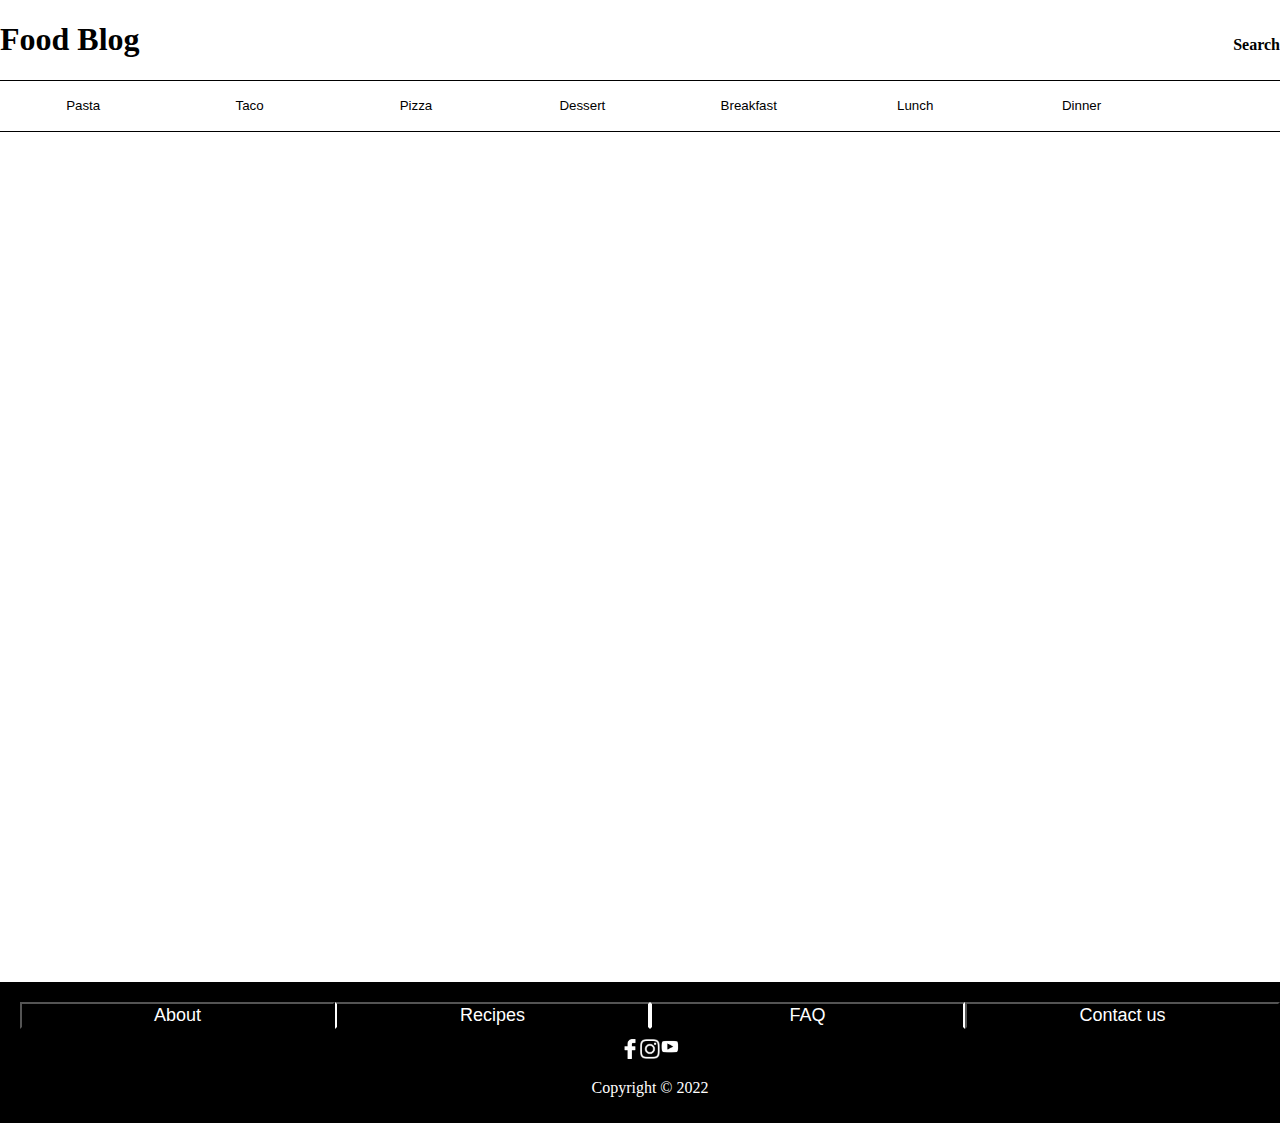
==== index.html @ d3f22b1d "commit test" ====
<!DOCTYPE html>
<html lang="en">
<head>
    <meta charset="UTF-8">
    <meta http-equiv="X-UA-Compatible" content="IE=edge">
    <meta name="viewport" content="width=device-width, initial-scale=1.0">
    <title>Food Blog</title>
    <meta http-equiv="refresh" content="">
    <link rel="stylesheet" href="style.css">
</head>
<body>
    <header>
    <h1>Food Blog</h1>
    <p> Search</p>
    </header>
    <nav>
        <input class="btn" type="button" value="Pasta">
        <input class="btn" type="button" value="Taco">
        <input class="btn" type="button" value="Pizza">
        <input class="btn" type="button" value="Dessert">
        <input class="btn" type="button" value="Breakfast">
        <input class="btn" type="button" value="Lunch">
        <input class="btn" type="button" value="Dinner">
    </nav>
    <div class="container">
        <div class="img img1">
            <img src="" alt="">
        </div>
        <div class="img img2">
            <img src="" alt="">
        </div>
        <div class="img img3">
            <img src="" alt="">
        </div>
        <div class="img img4">
            <img src="" alt="">
        </div>
        <div class="img img5">
            <img src="" alt="">
        </div>
        <div class="img img6">
            <img src="" alt="">
        </div>
        <div class="img img7">
            <img src="" alt="">
        </div>
        <div class="img img8">
            <img src="" alt="">
        </div>
        <div class="img img9">
            <img src="" alt="">
        </div>
    </div>
    <footer>
        <div class="footerbox">
        <input type="button" class="footerbtn" value="About">
        <input type="button" class="footerbtn sideborder" value="Recipes">
        <input type="button" class="footerbtn sideborder" value="FAQ">
        <input type="button" class="footerbtn" value="Contact us">
        </div>
        <div class="logobox">
            <a href="https://www.facebook.com/"><img class="logos" src="Logos/FB.png" alt=""></a>
            <a href="https://www.instagram.com/"><img class="logos" src="Logos/Instagram.jpg" alt=""></a>
            <a href="https://www.youtube.com/"><img class="logos" src="Logos/Youtube.jpg" alt=""></a>    
        </div>
        <p>Copyright &#169; 2022</p>

    </footer>
</body>
</html>
---- style.css ----
body {
  margin: 0;
}

nav {
  display: inline-flex;
  width: 100%;
  height: 50px;
  border-bottom: 1px solid black;
  border-top: 1px solid black;
}
nav .btn {
  background-color: white;
  display: inline-flex;
  justify-content: space-around;
  width: 13%;
  border: none;
}
nav .btn:hover {
  color: red;
}

header {
  display: flex;
  align-items: baseline;
  justify-content: space-between;
}
header h1:hover {
  color: red;
}
header p {
  font-weight: bold;
}

.container {
  padding: 50px;
  display: grid;
  width: 100%;
  grid-template-columns: repeat(15, 200px);
  grid-template-rows: repeat(15, 50px);
}
.container .img1 {
  grid-area: 2/2/5/6;
}

footer {
  display: block;
  background-color: black;
  width: 100%;
  padding: 10px;
}
footer .footerbox {
  margin: 10px;
  display: flex;
  justify-content: space-around;
}
footer .footerbox .sideborder {
  border-left: 2px solid white;
  border-right: 2px solid white;
}
footer .footerbtn {
  font-size: large;
  background-color: black;
  color: white;
  width: 100%;
}
footer .footerbtn:hover {
  color: red;
}
footer .logobox {
  width: 100%;
  display: flex;
  justify-content: center;
}
footer .logos {
  width: 20px;
  height: auto;
}
footer p {
  display: flex;
  justify-content: center;
  color: white;
  font-size: medium;
}/*# sourceMappingURL=style.css.map */
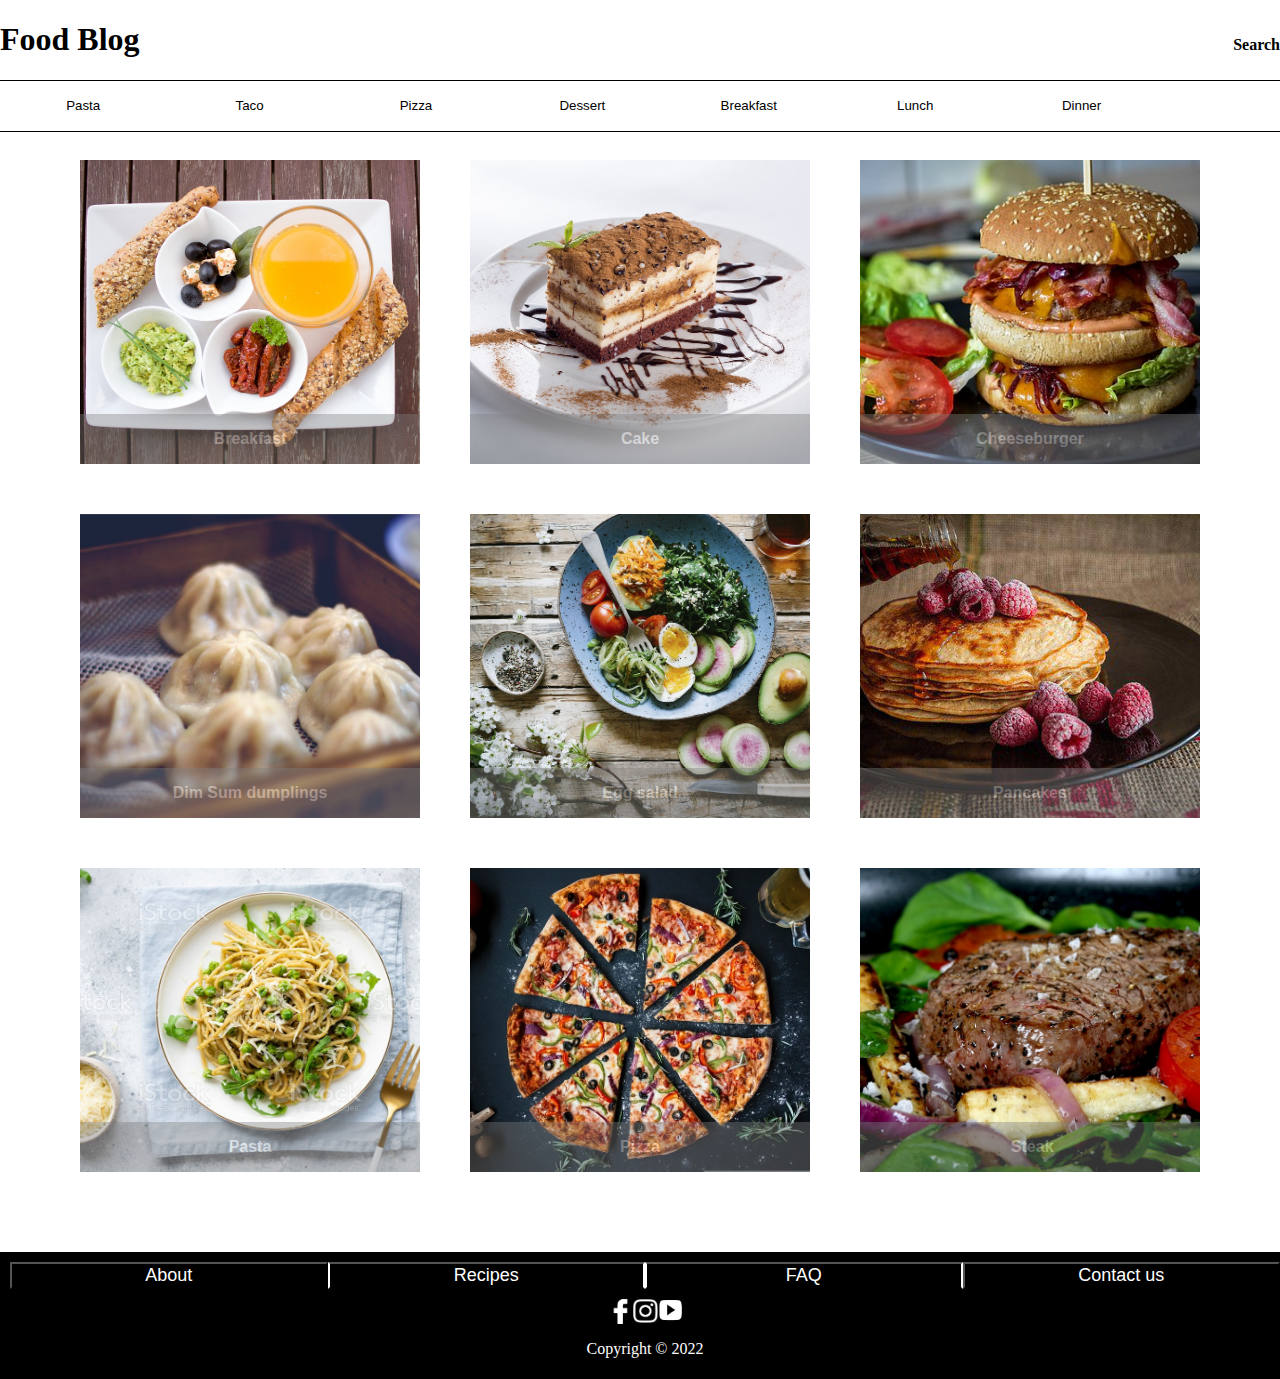
==== commit 9aaf45ba: "Main body for medium lg screen done" ====
--- a/index.html
+++ b/index.html
@@ -24,31 +24,40 @@
     </nav>
     <div class="container">
         <div class="img img1">
-            <img src="" alt="">
+            <img src="Pictures/Breakfast.jpg" alt="">
+            <input class="Picturelink" onclick=" window.open(','_blank')" type="button" value="Breakfast">
         </div>
         <div class="img img2">
-            <img src="" alt="">
+            <img src="Pictures/Cake.jpg" alt="">
+            <input class="Picturelink" onclick=" window.open(','_blank')" type="button" value="Cake">
         </div>
         <div class="img img3">
-            <img src="" alt="">
+            <img src="Pictures/Cheesburger.jpg" alt="">
+            <input class="Picturelink" onclick=" window.open(','_blank')" type="button" value="Cheeseburger">
         </div>
         <div class="img img4">
-            <img src="" alt="">
+            <img src="Pictures/Dimsum.jpg" alt="">
+            <input class="Picturelink" onclick=" window.open(','_blank')" type="button" value="Dim Sum dumplings">
         </div>
         <div class="img img5">
-            <img src="" alt="">
+            <img src="Pictures/Egg_salad.jpg" alt="">
+            <input class="Picturelink" onclick=" window.open(','_blank')" type="button" value="Egg salad">
         </div>
         <div class="img img6">
-            <img src="" alt="">
+            <img src="Pictures/Pancakes.jpg" alt="">
+            <input class="Picturelink" onclick=" window.open(','_blank')" type="button" value="Pancakes">
         </div>
         <div class="img img7">
-            <img src="" alt="">
+            <img src="Pictures/Pasta.jpg" alt="">
+            <input class="Picturelink" onclick=" window.open(','_blank')" type="button" value="Pasta">
         </div>
         <div class="img img8">
-            <img src="" alt="">
+            <img src="Pictures/Pizza.webp" alt="">
+            <input class="Picturelink" onclick=" window.open(','_blank')" type="button" value="Pizza">
         </div>
         <div class="img img9">
-            <img src="" alt="">
+            <img src="Pictures/Steak.jpg" alt="">
+            <input class="Picturelink" onclick=" window.open(','_blank')" type="button" value=" Steak">
         </div>
     </div>
     <footer>
@@ -64,7 +73,6 @@
             <a href="https://www.youtube.com/"><img class="logos" src="Logos/Youtube.jpg" alt=""></a>    
         </div>
         <p>Copyright &#169; 2022</p>
-
     </footer>
 </body>
 </html>--- a/style.css
+++ b/style.css
@@ -1,8 +1,11 @@
 body {
   margin: 0;
+  width: 100%;
+  height: auto;
 }
 
 nav {
+  position: absolute;
   display: inline-flex;
   width: 100%;
   height: 50px;
@@ -33,24 +36,93 @@
 }
 
 .container {
-  padding: 50px;
   display: grid;
+  height: auto;
+  grid-template-columns: repeat(9, 1fr);
+  grid-template-rows: repeat(9, 1fr);
+  padding: 80px;
+  gap: 50px;
+}
+
+.Picturelink {
+  display: flexbox;
+  position: relative;
+  background-color: gray;
+  opacity: 0.4;
+  color: white;
   width: 100%;
-  grid-template-columns: repeat(15, 200px);
-  grid-template-rows: repeat(15, 50px);
+  bottom: 50px;
+  height: 50px;
+  border: none;
+  font-weight: bold;
+  font-size: medium;
 }
-.container .img1 {
-  grid-area: 2/2/5/6;
+
+img {
+  display: flex;
+  -o-object-fit: cover;
+     object-fit: cover;
+  width: 100%;
+  height: 100%;
+}
+
+.img1 {
+  background-image: url("Pictures/Breakfast.jpg");
+  grid-area: 1/1/4/4;
+}
+
+.img2 {
+  background-image: url("Pictures/Cake.jpg");
+  grid-area: 1/4/4/7;
+}
+
+.img3 {
+  grid-area: 1/7/4/10;
+  background-image: url("Pictures/Cheesburger.jpg");
+}
+
+.img4 {
+  grid-area: 4/1/7/4;
+  background-image: url("Pictures/Dimsum.jpg");
+}
+
+.img5 {
+  grid-area: 4/4/7/7;
+  background-image: url("Pictures/Egg_salad.jpg");
+}
+
+.img6 {
+  grid-area: 4/7/7/10;
+  background-image: url("Pictures/Pancakes.jpg");
+}
+
+.img7 {
+  grid-area: 7/1/10/4;
+  background-image: url("Pictures/Pasta.jpg");
+}
+
+.img8 {
+  grid-area: 7/4/10/7;
+  background-image: url("Pictures/Pizza.webp");
+}
+
+.img9 {
+  grid-area: 7/7/10/10;
+  -o-object-fit: cover;
+     object-fit: cover;
+  background-image: url("Pictures/Steak.jpg");
 }
 
 footer {
+  position: relative;
   display: block;
   background-color: black;
   width: 100%;
-  padding: 10px;
+  padding: 5px;
+  bottom: 0;
 }
 footer .footerbox {
-  margin: 10px;
+  margin: 5px;
   display: flex;
   justify-content: space-around;
 }
@@ -68,12 +140,13 @@
   color: red;
 }
 footer .logobox {
+  padding-top: 5px;
   width: 100%;
   display: flex;
   justify-content: center;
 }
 footer .logos {
-  width: 20px;
+  width: 25px;
   height: auto;
 }
 footer p {
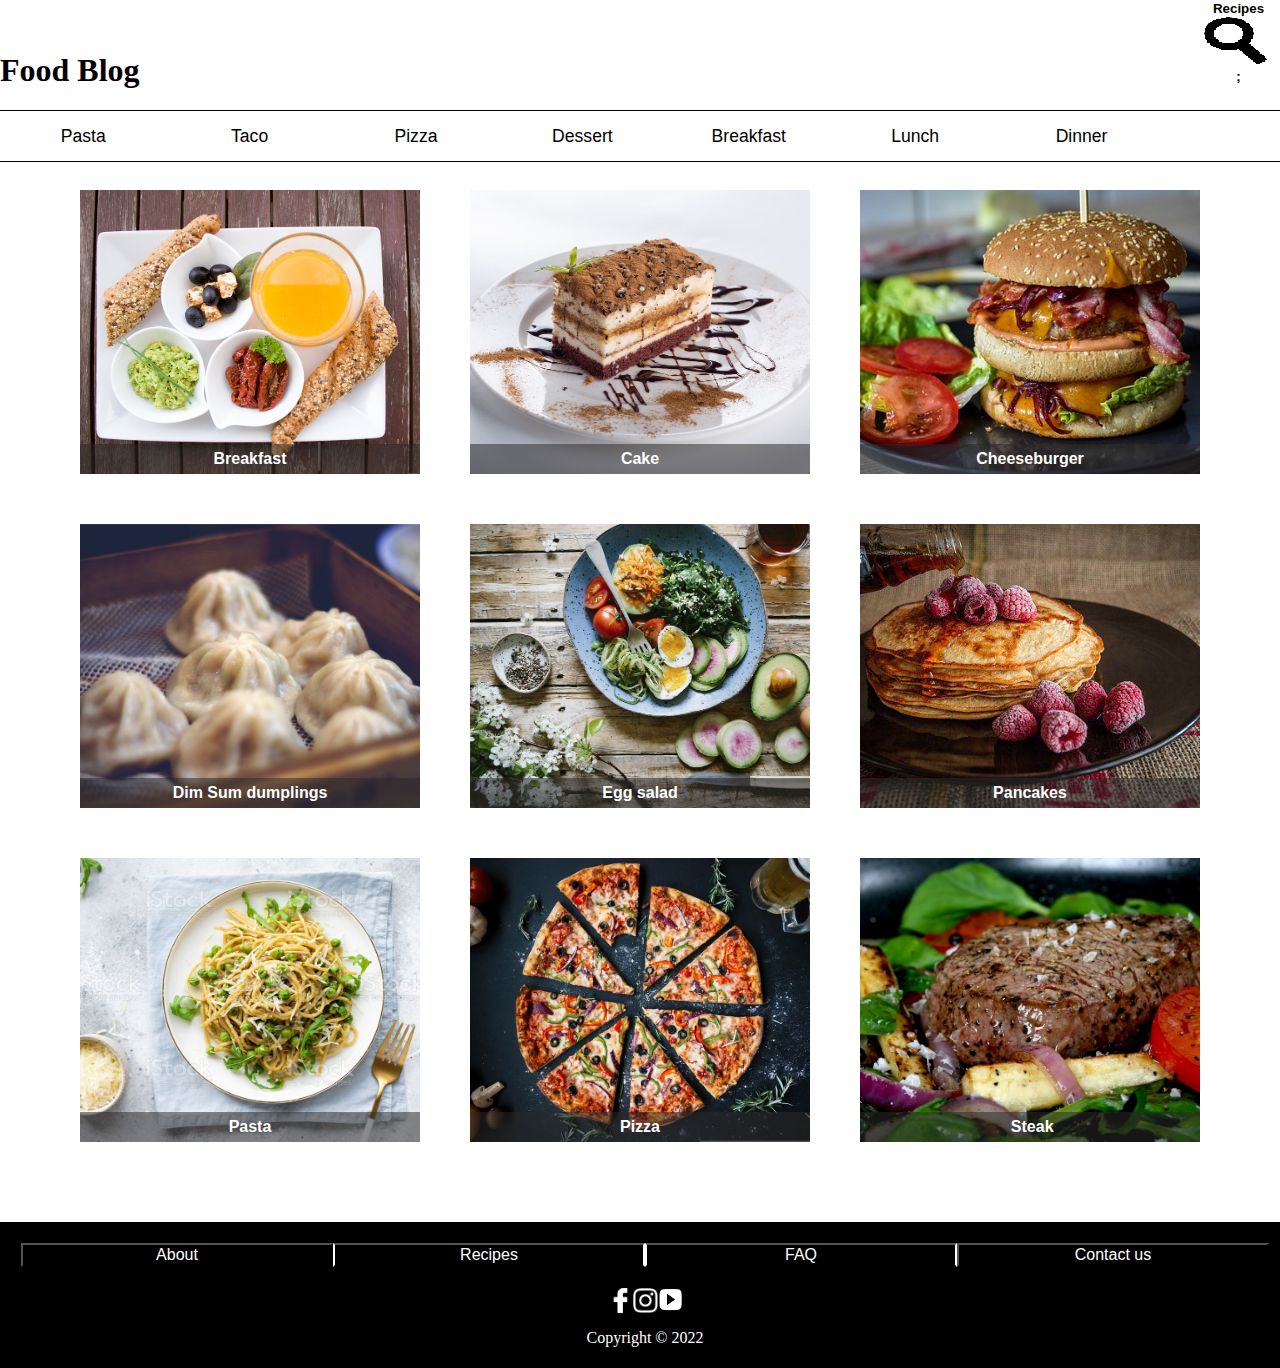
==== commit 07107a15: "adjustments" ====
--- a/index.html
+++ b/index.html
@@ -11,7 +11,8 @@
 <body>
     <header>
     <h1>Food Blog</h1>
-    <p> Search</p>
+    <div class="searchbox"><button class="searchbtn"> Recipes <img src="Pictures/Searchsymbol.png" alt="">;</button>
+    </div>
     </header>
     <nav>
         <input class="btn" type="button" value="Pasta">
--- a/style.css
+++ b/style.css
@@ -18,6 +18,7 @@
   justify-content: space-around;
   width: 13%;
   border: none;
+  font-size: 1.1rem;
 }
 nav .btn:hover {
   color: red;
@@ -27,12 +28,25 @@
   display: flex;
   align-items: baseline;
   justify-content: space-between;
+  font-size: 1rem;
+}
+header h1 {
+  font-size: 2rem;
 }
 header h1:hover {
   color: red;
 }
-header p {
+header .searchbox {
+  display: inline-flexbox;
+  height: 20px;
+}
+header .searchbox .searchbtn {
   font-weight: bold;
+  border: none;
+  background-color: transparent;
+}
+header .searchbox .searchbtn:hover {
+  color: red;
 }
 
 .container {
@@ -47,15 +61,17 @@
 .Picturelink {
   display: flexbox;
   position: relative;
-  background-color: gray;
-  opacity: 0.4;
+  background-color: rgba(44, 42, 42, 0.5294117647);
   color: white;
   width: 100%;
-  bottom: 50px;
-  height: 50px;
+  bottom: 30px;
+  height: 30px;
   border: none;
   font-weight: bold;
-  font-size: medium;
+  font-size: 1rem;
+}
+.Picturelink:hover {
+  color: red;
 }
 
 img {
@@ -67,50 +83,39 @@
 }
 
 .img1 {
-  background-image: url("Pictures/Breakfast.jpg");
   grid-area: 1/1/4/4;
 }
 
 .img2 {
-  background-image: url("Pictures/Cake.jpg");
   grid-area: 1/4/4/7;
 }
 
 .img3 {
   grid-area: 1/7/4/10;
-  background-image: url("Pictures/Cheesburger.jpg");
 }
 
 .img4 {
   grid-area: 4/1/7/4;
-  background-image: url("Pictures/Dimsum.jpg");
 }
 
 .img5 {
   grid-area: 4/4/7/7;
-  background-image: url("Pictures/Egg_salad.jpg");
 }
 
 .img6 {
   grid-area: 4/7/7/10;
-  background-image: url("Pictures/Pancakes.jpg");
 }
 
 .img7 {
   grid-area: 7/1/10/4;
-  background-image: url("Pictures/Pasta.jpg");
 }
 
 .img8 {
   grid-area: 7/4/10/7;
-  background-image: url("Pictures/Pizza.webp");
 }
 
 .img9 {
   grid-area: 7/7/10/10;
-  -o-object-fit: cover;
-     object-fit: cover;
-  background-image: url("Pictures/Steak.jpg");
 }
 
 footer {
@@ -122,7 +127,7 @@
   bottom: 0;
 }
 footer .footerbox {
-  margin: 5px;
+  margin: 1rem;
   display: flex;
   justify-content: space-around;
 }
@@ -131,7 +136,7 @@
   border-right: 2px solid white;
 }
 footer .footerbtn {
-  font-size: large;
+  font-size: 1rem;
   background-color: black;
   color: white;
   width: 100%;
@@ -148,10 +153,14 @@
 footer .logos {
   width: 25px;
   height: auto;
+  transition: 1s;
+}
+footer .logos:hover {
+  scale: 1.1;
 }
 footer p {
   display: flex;
   justify-content: center;
   color: white;
-  font-size: medium;
+  font-size: 1rem;
 }/*# sourceMappingURL=style.css.map */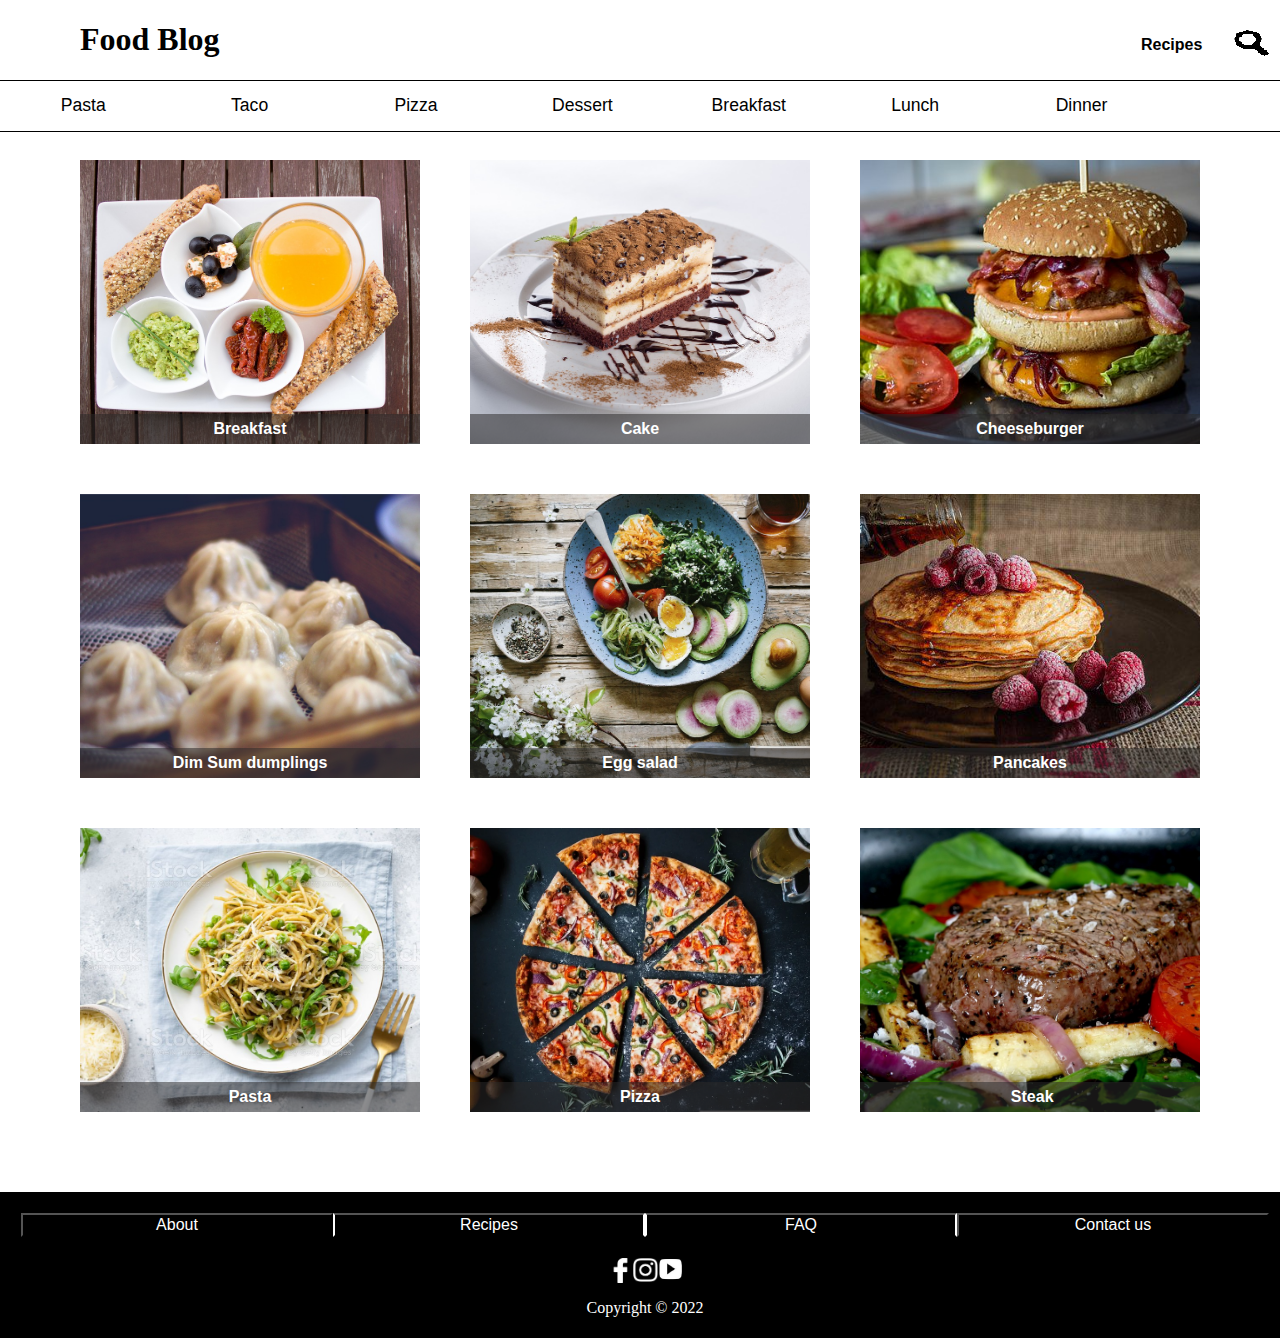
==== commit bce5bb4a: "large screen done" ====
--- a/index.html
+++ b/index.html
@@ -11,8 +11,11 @@
 <body>
     <header>
     <h1>Food Blog</h1>
-    <div class="searchbox"><button class="searchbtn"> Recipes <img src="Pictures/Searchsymbol.png" alt="">;</button>
+    <div class="searchbox">  
+        <input class="searchbtn" type="text" value="Recipes"> 
+        <img class="searchicon" src="Pictures/Searchsymbol.png" alt="">
     </div>
+
     </header>
     <nav>
         <input class="btn" type="button" value="Pasta">
--- a/style.css
+++ b/style.css
@@ -25,6 +25,7 @@
 }
 
 header {
+  padding-left: 5rem;
   display: flex;
   align-items: baseline;
   justify-content: space-between;
@@ -37,16 +38,28 @@
   color: red;
 }
 header .searchbox {
-  display: inline-flexbox;
-  height: 20px;
+  border: none;
+  display: inline-flex;
+  height: auto;
+  justify-content: center;
+  justify-content: space-around;
+  align-items: center;
 }
-header .searchbox .searchbtn {
+
+.searchbtn {
+  height: 3rem;
   font-weight: bold;
+  background-color: transparent;
+  transition: 1s;
+  width: 5rem;
+  font-size: medium;
   border: none;
-  background-color: transparent;
+  color: black;
 }
-header .searchbox .searchbtn:hover {
-  color: red;
+.searchbtn:hover {
+  color: white;
+  width: 15rem;
+  background-color: gray;
 }
 
 .container {
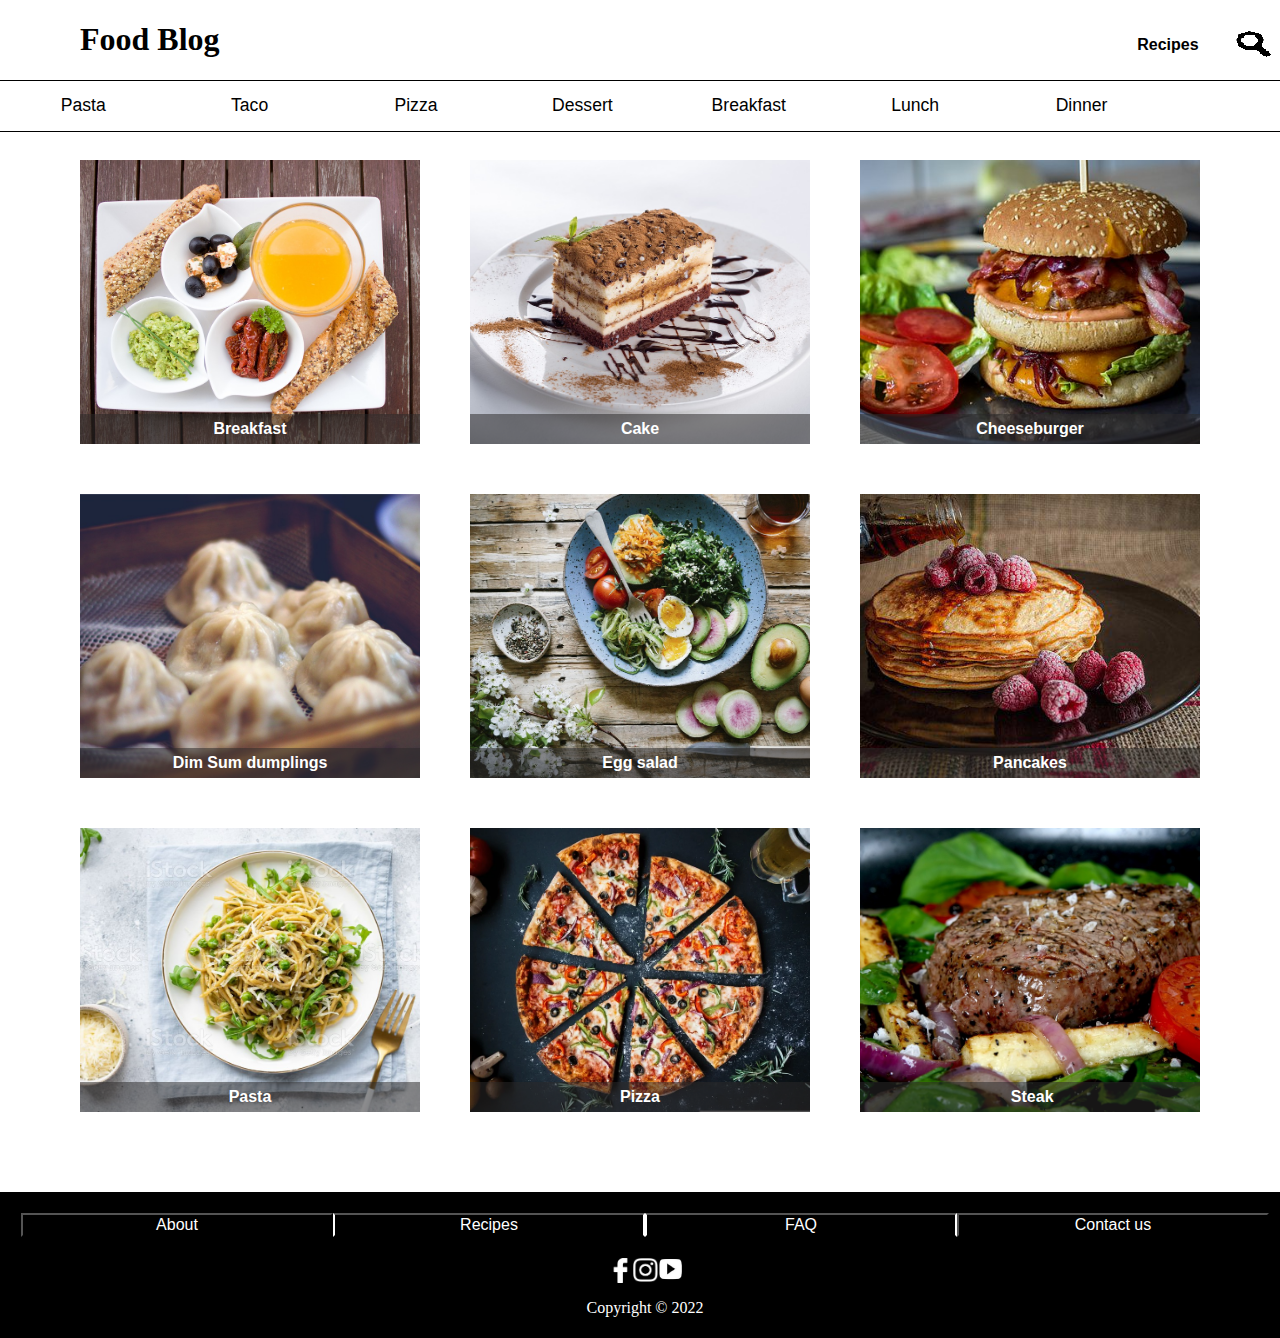
==== commit dfdb91fa: "Adjustment" ====
--- a/index.html
+++ b/index.html
@@ -12,8 +12,8 @@
     <header>
     <h1>Food Blog</h1>
     <div class="searchbox">  
-        <input class="searchbtn" type="text" value="Recipes"> 
-        <img class="searchicon" src="Pictures/Searchsymbol.png" alt="">
+        <input class="searcharea" type="text" value="Recipes"> 
+        <button></button> <!--Search button-->
     </div>
 
     </header>
--- a/style.css
+++ b/style.css
@@ -46,7 +46,8 @@
   align-items: center;
 }
 
-.searchbtn {
+.searcharea {
+  margin: 0.3rem;
   height: 3rem;
   font-weight: bold;
   background-color: transparent;
@@ -54,12 +55,32 @@
   width: 5rem;
   font-size: medium;
   border: none;
+  border-radius: 10%;
   color: black;
 }
-.searchbtn:hover {
-  color: white;
-  width: 15rem;
+.searcharea:hover {
+  color: white;
+  width: 8rem;
   background-color: gray;
+}
+
+button {
+  border: none;
+  height: 3rem;
+  width: 3.5rem;
+  background-image: url(Pictures/Searchsymbol.png);
+  border-radius: 15%;
+}
+button:hover {
+  border: none;
+  height: 3rem;
+  width: 3.5rem;
+  background-image: url(Pictures/Searchsymbolred.jpg);
+  border-radius: 15%;
+}
+
+button:active {
+  box-shadow: 2px 2px 5px rgb(0, 0, 0);
 }
 
 .container {
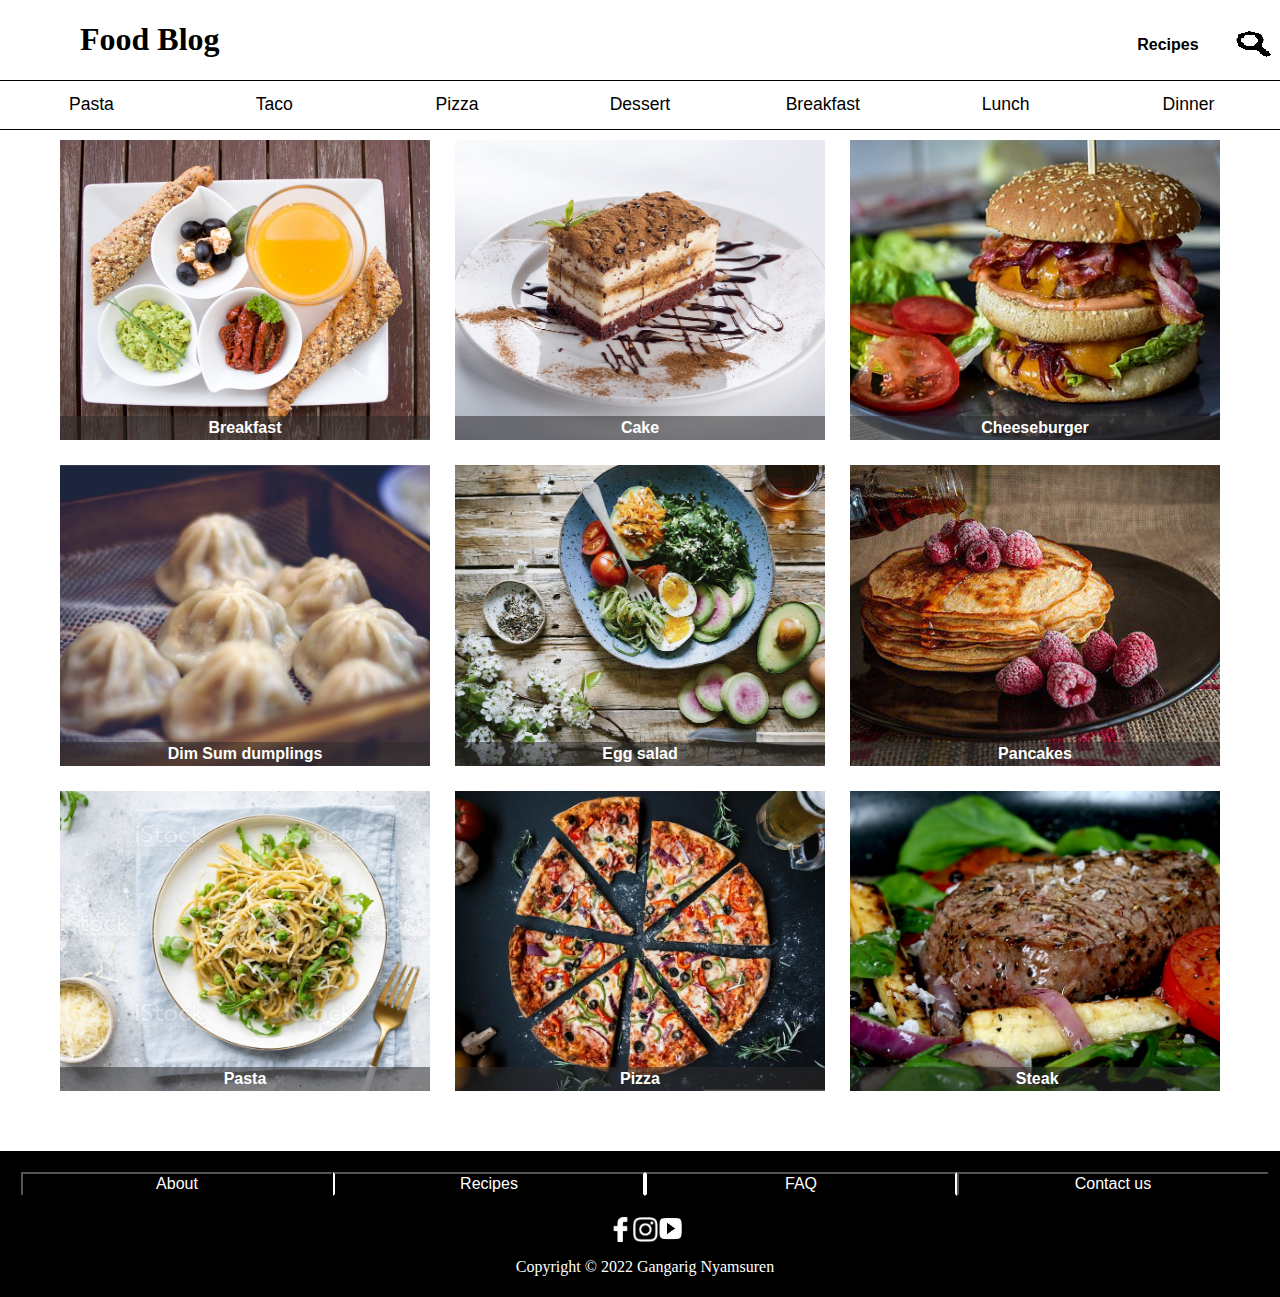
==== commit 0f423780: "first steps of media queries" ====
--- a/index.html
+++ b/index.html
@@ -15,7 +15,6 @@
         <input class="searcharea" type="text" value="Recipes"> 
         <button></button> <!--Search button-->
     </div>
-
     </header>
     <nav>
         <input class="btn" type="button" value="Pasta">
@@ -76,7 +75,7 @@
             <a href="https://www.instagram.com/"><img class="logos" src="Logos/Instagram.jpg" alt=""></a>
             <a href="https://www.youtube.com/"><img class="logos" src="Logos/Youtube.jpg" alt=""></a>    
         </div>
-        <p>Copyright &#169; 2022</p>
+        <p>Copyright &#169; 2022 Gangarig Nyamsuren</p>
     </footer>
 </body>
 </html>--- a/style.css
+++ b/style.css
@@ -7,8 +7,10 @@
 nav {
   position: absolute;
   display: inline-flex;
-  width: 100%;
-  height: 50px;
+  align-items: center;
+  justify-content: space-around;
+  width: 100%;
+  height: 3rem;
   border-bottom: 1px solid black;
   border-top: 1px solid black;
 }
@@ -88,8 +90,8 @@
   height: auto;
   grid-template-columns: repeat(9, 1fr);
   grid-template-rows: repeat(9, 1fr);
-  padding: 80px;
-  gap: 50px;
+  padding: 60px;
+  gap: 25px;
 }
 
 .Picturelink {
@@ -98,8 +100,8 @@
   background-color: rgba(44, 42, 42, 0.5294117647);
   color: white;
   width: 100%;
-  bottom: 30px;
-  height: 30px;
+  bottom: 1.5rem;
+  height: 1.5rem;
   border: none;
   font-weight: bold;
   font-size: 1rem;
@@ -197,4 +199,87 @@
   justify-content: center;
   color: white;
   font-size: 1rem;
+}
+
+@media screen and (min-width: 480px) and (max-width: 768px) {
+  /*Header*/
+  header {
+    padding-left: 5rem;
+    display: flex;
+    align-items: baseline;
+    justify-content: space-between;
+    font-size: 1rem;
+  }
+  header h1 {
+    font-size: 2rem;
+  }
+  header h1:hover {
+    color: red;
+  }
+  header .searchbox {
+    border: none;
+    display: inline-flex;
+    height: auto;
+    justify-content: center;
+    justify-content: space-around;
+    align-items: center;
+  }
+  .searcharea {
+    margin: 0.3rem;
+    height: 3rem;
+    font-weight: bold;
+    background-color: transparent;
+    transition: 1s;
+    width: 5rem;
+    font-size: medium;
+    border: none;
+    border-radius: 10%;
+    color: black;
+  }
+  .searcharea:hover {
+    color: white;
+    width: 8rem;
+    background-color: gray;
+  }
+  button {
+    border: none;
+    height: 3rem;
+    width: 3.5rem;
+    background-image: url(Pictures/Searchsymbol.png);
+    border-radius: 15%;
+  }
+  button:hover {
+    border: none;
+    height: 3rem;
+    width: 3.5rem;
+    background-image: url(Pictures/Searchsymbolred.jpg);
+    border-radius: 15%;
+  }
+  button:active {
+    box-shadow: 2px 2px 5px rgb(0, 0, 0);
+  }
+  /*Main Content with grid structure */
+  .container {
+    display: grid;
+    height: auto;
+    grid-template-columns: repeat(9, 1fr);
+    grid-template-rows: repeat(9, 1fr);
+    padding-top: 60px;
+    gap: 15px;
+  }
+  .Picturelink {
+    display: flexbox;
+    position: relative;
+    background-color: rgba(44, 42, 42, 0.5294117647);
+    color: white;
+    width: 100%;
+    bottom: 1rem;
+    height: 1rem;
+    border: none;
+    font-weight: bold;
+    font-size: 0.8rem;
+  }
+  .Picturelink:hover {
+    color: red;
+  }
 }/*# sourceMappingURL=style.css.map */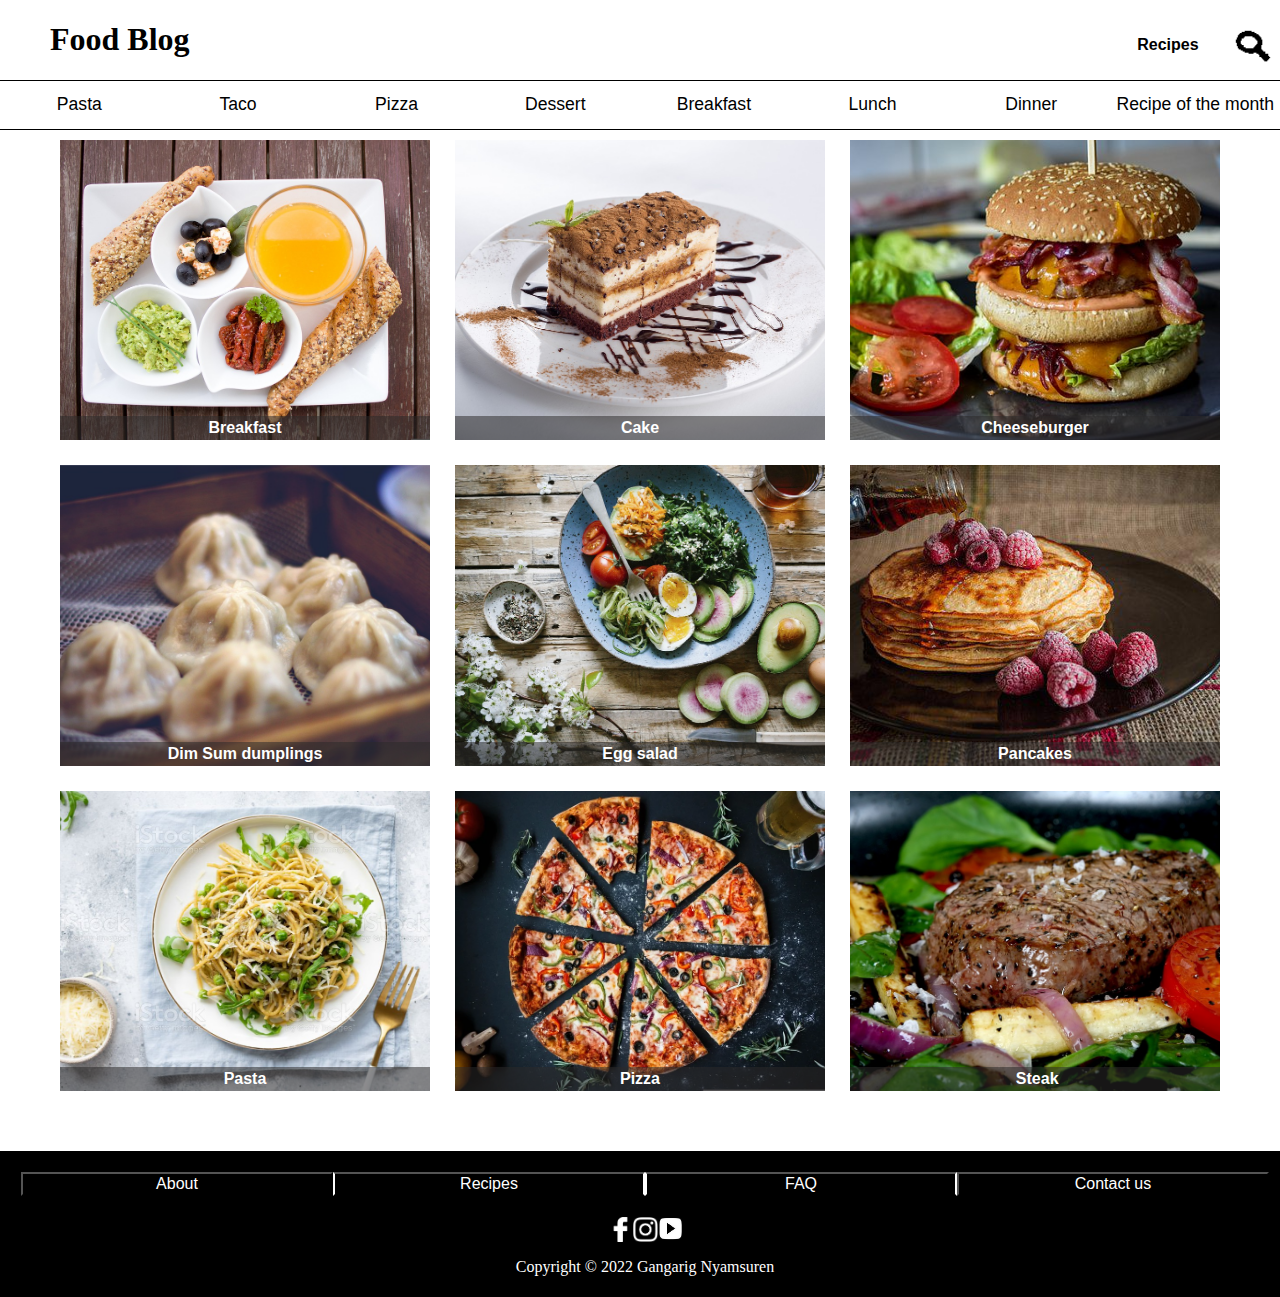
==== commit 06cea573: "added media queries" ====
--- a/index.html
+++ b/index.html
@@ -24,7 +24,9 @@
         <input class="btn" type="button" value="Breakfast">
         <input class="btn" type="button" value="Lunch">
         <input class="btn" type="button" value="Dinner">
+        <input class="btn" type="button" value="Recipe of the month" onclick="window.open('Recipeofthemonth.html','_blank')">
     </nav>
+    <main>
     <div class="container">
         <div class="img img1">
             <img src="Pictures/Breakfast.jpg" alt="">
@@ -63,12 +65,13 @@
             <input class="Picturelink" onclick=" window.open(','_blank')" type="button" value=" Steak">
         </div>
     </div>
+    </main>
     <footer>
         <div class="footerbox">
         <input type="button" class="footerbtn" value="About">
         <input type="button" class="footerbtn sideborder" value="Recipes">
         <input type="button" class="footerbtn sideborder" value="FAQ">
-        <input type="button" class="footerbtn" value="Contact us">
+        <input type="button" class="footerbtn" value="Contact us" onclick="window.open('https://codefactory.wien/en/contact-en/','_blank')">
         </div>
         <div class="logobox">
             <a href="https://www.facebook.com/"><img class="logos" src="Logos/FB.png" alt=""></a>
--- a/style.css
+++ b/style.css
@@ -2,6 +2,11 @@
   margin: 0;
   width: 100%;
   height: auto;
+}
+
+.Recipe {
+  padding-top: 50px;
+  padding-left: 200px;
 }
 
 nav {
@@ -18,7 +23,7 @@
   background-color: white;
   display: inline-flex;
   justify-content: space-around;
-  width: 13%;
+  width: 100%;
   border: none;
   font-size: 1.1rem;
 }
@@ -27,7 +32,7 @@
 }
 
 header {
-  padding-left: 5rem;
+  padding-left: 50px;
   display: flex;
   align-items: baseline;
   justify-content: space-between;
@@ -72,11 +77,17 @@
   width: 3.5rem;
   background-image: url(Pictures/Searchsymbol.png);
   border-radius: 15%;
+  background-position: center;
+  background-repeat: no-repeat;
+  background-size: 3.5rem 3rem;
 }
 button:hover {
   border: none;
   height: 3rem;
   width: 3.5rem;
+  background-position: center;
+  background-repeat: no-repeat;
+  background-size: 3.5rem 3rem;
   background-image: url(Pictures/Searchsymbolred.jpg);
   border-radius: 15%;
 }
@@ -155,7 +166,6 @@
 }
 
 footer {
-  position: relative;
   display: block;
   background-color: black;
   width: 100%;
@@ -201,22 +211,78 @@
   font-size: 1rem;
 }
 
-@media screen and (min-width: 480px) and (max-width: 768px) {
-  /*Header*/
+@media screen and (min-width: 1400px) {
   header {
-    padding-left: 5rem;
+    padding-left: 120px;
     display: flex;
     align-items: baseline;
     justify-content: space-between;
     font-size: 1rem;
   }
   header h1 {
-    font-size: 2rem;
+    font-size: 4rem;
   }
   header h1:hover {
     color: red;
   }
-  header .searchbox {
+  nav {
+    height: 4rem;
+  }
+  nav .btn {
+    width: 100%;
+    font-size: 1.5rem;
+  }
+  .searcharea {
+    margin: 0.3rem;
+    height: 4rem;
+    width: 8rem;
+    font-size: 2rem;
+    border-radius: 5%;
+  }
+  .searcharea:hover {
+    border-radius: 5%;
+    width: 13rem;
+  }
+  button {
+    height: 4rem;
+    width: 4.5rem;
+    background-size: 4.5rem 4rem;
+  }
+  button:hover {
+    height: 4rem;
+    width: 4.5rem;
+    background-size: 4.5rem 4rem;
+  }
+  .container {
+    padding: 100px;
+    gap: 50px;
+  }
+  .Picturelink {
+    bottom: 4rem;
+    height: 4rem;
+    font-size: 2rem;
+  }
+}
+@media screen and (min-width: 769px) and (max-width: 1200px) {
+  nav {
+    position: absolute;
+    justify-content: space-between;
+    width: 100%;
+    height: 2.5rem;
+    border-bottom: 1px solid black;
+    border-top: 1px solid black;
+  }
+  nav .btn {
+    width: 100%;
+    background-color: white;
+    border: none;
+    font-size: 1rem;
+  }
+  nav .btn:hover {
+    color: red;
+  }
+  .searchbox {
+    padding-right: 40px;
     border: none;
     display: inline-flex;
     height: auto;
@@ -226,46 +292,193 @@
   }
   .searcharea {
     margin: 0.3rem;
-    height: 3rem;
+    height: 2rem;
     font-weight: bold;
     background-color: transparent;
     transition: 1s;
-    width: 5rem;
-    font-size: medium;
-    border: none;
-    border-radius: 10%;
+    width: 4rem;
+    font-size: 1rem;
+    border: none;
+    border-radius: 5%;
     color: black;
   }
   .searcharea:hover {
     color: white;
-    width: 8rem;
+    width: 7rem;
     background-color: gray;
   }
   button {
-    border: none;
-    height: 3rem;
-    width: 3.5rem;
+    width: 40px;
+    height: 30px;
+    background-repeat: no-repeat;
+    border: none;
+    background-position: center;
+    background-size: 40px 30px;
     background-image: url(Pictures/Searchsymbol.png);
     border-radius: 15%;
   }
   button:hover {
-    border: none;
-    height: 3rem;
-    width: 3.5rem;
+    width: 40px;
+    height: 30px;
+    background-position: center;
+    background-size: 40px 30px;
+    border: none;
     background-image: url(Pictures/Searchsymbolred.jpg);
     border-radius: 15%;
   }
   button:active {
     box-shadow: 2px 2px 5px rgb(0, 0, 0);
   }
-  /*Main Content with grid structure */
+}
+@media screen and (min-width: 481px) and (max-width: 768px) {
+  .searchbox {
+    padding-right: 30px;
+  }
+  .searcharea {
+    height: 1.5rem;
+    width: 4rem;
+    font-size: 1rem;
+  }
+  .searcharea:hover {
+    width: 6rem;
+  }
+  button {
+    width: 30px;
+    height: 20px;
+    background-size: 30px 20px;
+    background-image: url(Pictures/Searchsymbol.png);
+    border-radius: 15%;
+  }
+  button:hover {
+    width: 30px;
+    height: 20px;
+    background-size: 30px 20px;
+    background-image: url(Pictures/Searchsymbolred.jpg);
+    border-radius: 15%;
+  }
+  header {
+    padding-left: 40px;
+  }
+  nav {
+    width: 100%;
+    height: 2rem;
+  }
+  nav .btn {
+    width: 100%;
+    font-size: 0.7rem;
+  }
   .container {
     display: grid;
     height: auto;
-    grid-template-columns: repeat(9, 1fr);
+    grid-template-columns: repeat(2, 1fr);
+    grid-template-rows: repeat(5, 1fr);
+    padding: 60px;
+    gap: 20px;
+  }
+  .Picturelink {
+    bottom: 1.5rem;
+    height: 1.5rem;
+    font-size: 1rem;
+  }
+  .img1 {
+    grid-area: 1/1/2/2;
+  }
+  .img2 {
+    grid-area: 1/2/1/3;
+  }
+  .img3 {
+    grid-area: 2/1/2/2;
+  }
+  .img4 {
+    grid-area: 2/2/2/3;
+  }
+  .img5 {
+    grid-area: 3/1/3/2;
+  }
+  .img6 {
+    grid-area: 3/2/3/3;
+  }
+  .img7 {
+    grid-area: 4/1/4/2;
+  }
+  .img8 {
+    grid-area: 4/2/4/3;
+  }
+  .img9 {
+    grid-area: 5/1/5/2;
+  }
+}
+@media screen and (max-width: 480px) {
+  body {
+    margin: 0;
+    width: 100%;
+    height: auto;
+    background-color: white;
+  }
+  header {
+    padding-left: 1rem;
+    display: flex;
+    align-items: baseline;
+    justify-content: space-between;
+    font-size: 0.5rem;
+  }
+  header h1 {
+    font-size: 1rem;
+  }
+  header h1:hover {
+    color: red;
+  }
+  header .searchbox {
+    border: none;
+    display: inline-flex;
+    height: auto;
+    justify-content: center;
+    justify-content: space-around;
+    align-items: center;
+  }
+  .searcharea {
+    margin: 0.3rem;
+    height: 1rem;
+    font-weight: bold;
+    background-color: transparent;
+    transition: 1s;
+    width: 2.3rem;
+    font-size: 0.6rem;
+    border: none;
+    border-radius: 5%;
+    color: black;
+  }
+  .searcharea:hover {
+    color: white;
+    width: 3rem;
+    background-color: gray;
+  }
+  button {
+    height: 15px;
+    width: 20px;
+    background-size: 20px 15px;
+  }
+  button:hover {
+    height: 15px;
+    width: 20px;
+    background-size: 20px 15px;
+  }
+  nav {
+    height: 1rem;
+  }
+  nav .btn {
+    width: 100%;
+    font-size: 0.5rem;
+  }
+  .container {
+    display: grid;
+    height: auto;
+    grid-template-columns: repeat(1, 1fr);
     grid-template-rows: repeat(9, 1fr);
-    padding-top: 60px;
-    gap: 15px;
+    padding-top: 30px;
+    padding-left: 15px;
+    padding-right: 15px;
+    gap: 10x;
   }
   .Picturelink {
     display: flexbox;
@@ -273,13 +486,47 @@
     background-color: rgba(44, 42, 42, 0.5294117647);
     color: white;
     width: 100%;
-    bottom: 1rem;
-    height: 1rem;
+    bottom: 2.5rem;
+    height: 2.5rem;
     border: none;
     font-weight: bold;
-    font-size: 0.8rem;
+    font-size: 1rem;
   }
   .Picturelink:hover {
     color: red;
   }
+  img {
+    display: flex;
+    -o-object-fit: cover;
+       object-fit: cover;
+    width: 100%;
+    height: 100%;
+  }
+  .img1 {
+    grid-area: 1/1/1/2;
+  }
+  .img2 {
+    grid-area: 2/1/2/2;
+  }
+  .img3 {
+    grid-area: 3/1/3/2;
+  }
+  .img4 {
+    grid-area: 4/1/4/2;
+  }
+  .img5 {
+    grid-area: 5/1/5/2;
+  }
+  .img6 {
+    grid-area: 6/1/6/2;
+  }
+  .img7 {
+    grid-area: 7/1/7/2;
+  }
+  .img8 {
+    grid-area: 8/1/8/2;
+  }
+  .img9 {
+    grid-area: 9/1/9/2;
+  }
 }/*# sourceMappingURL=style.css.map */